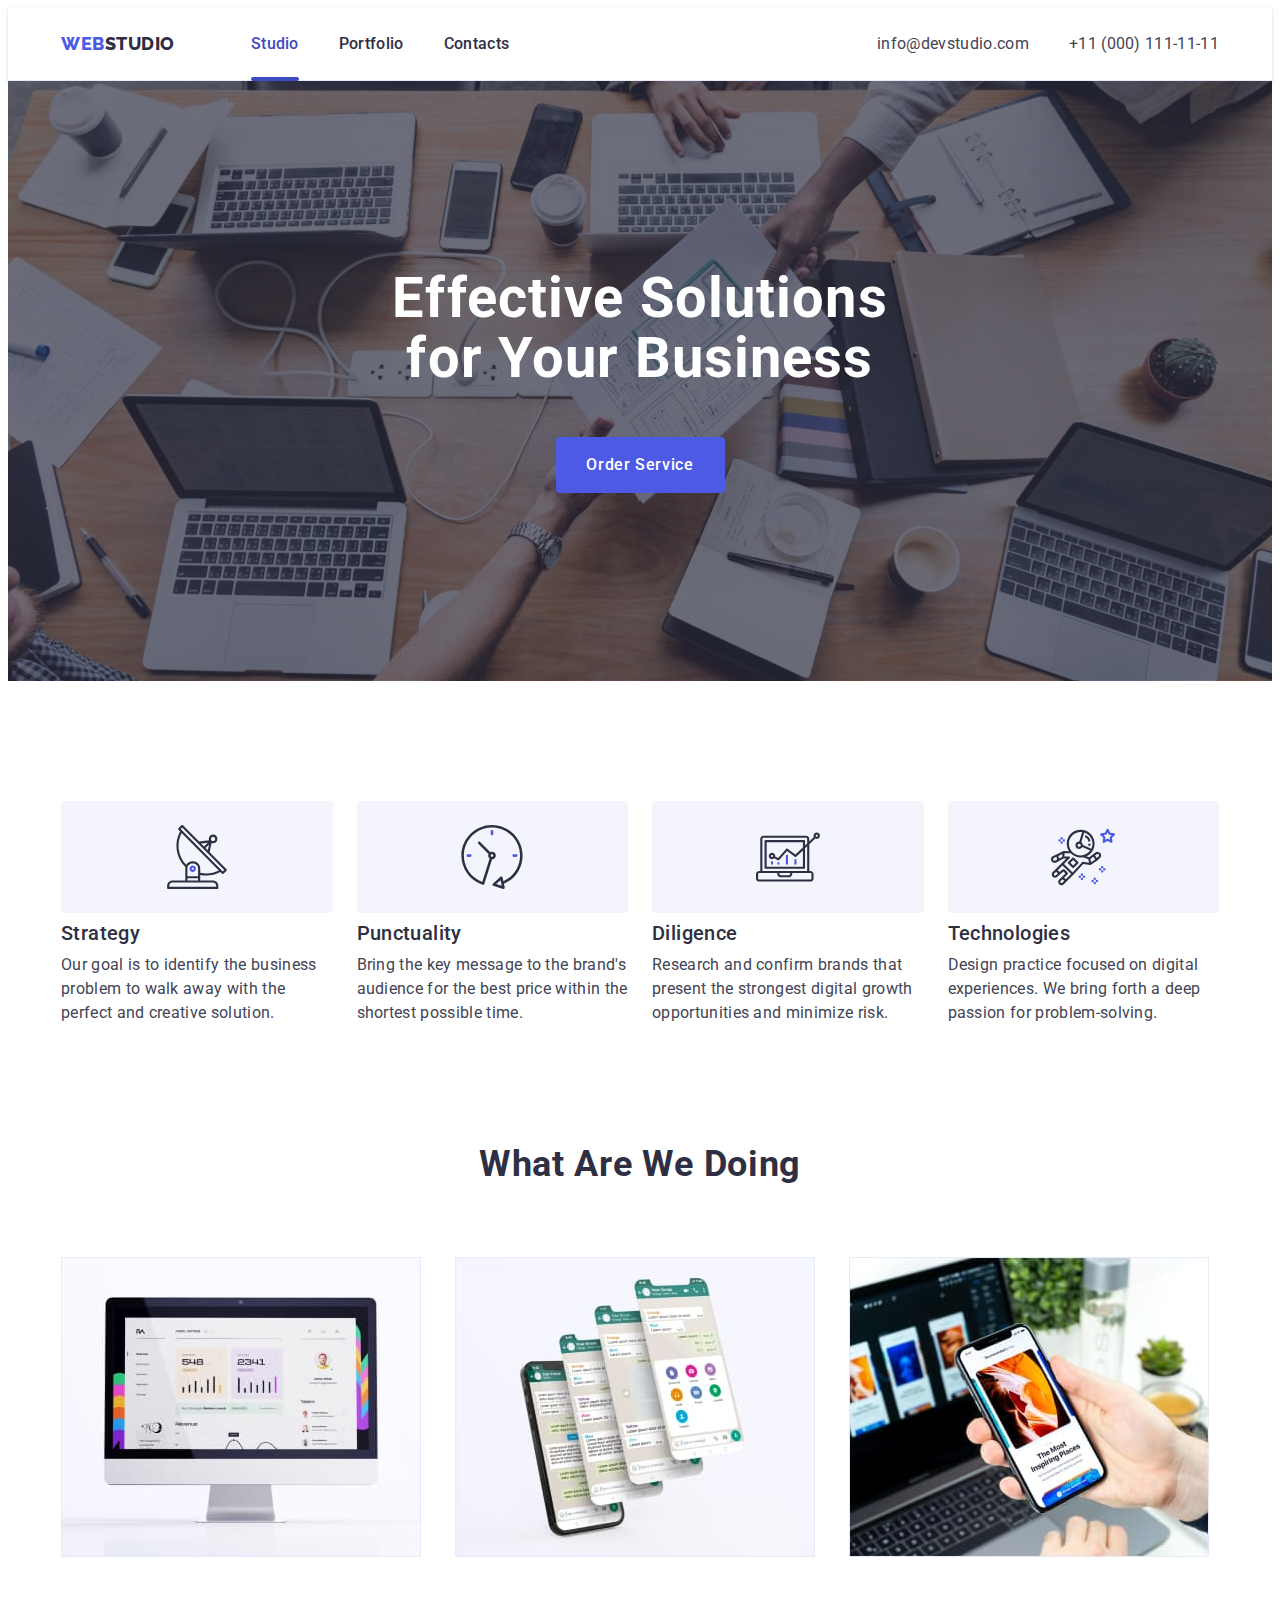
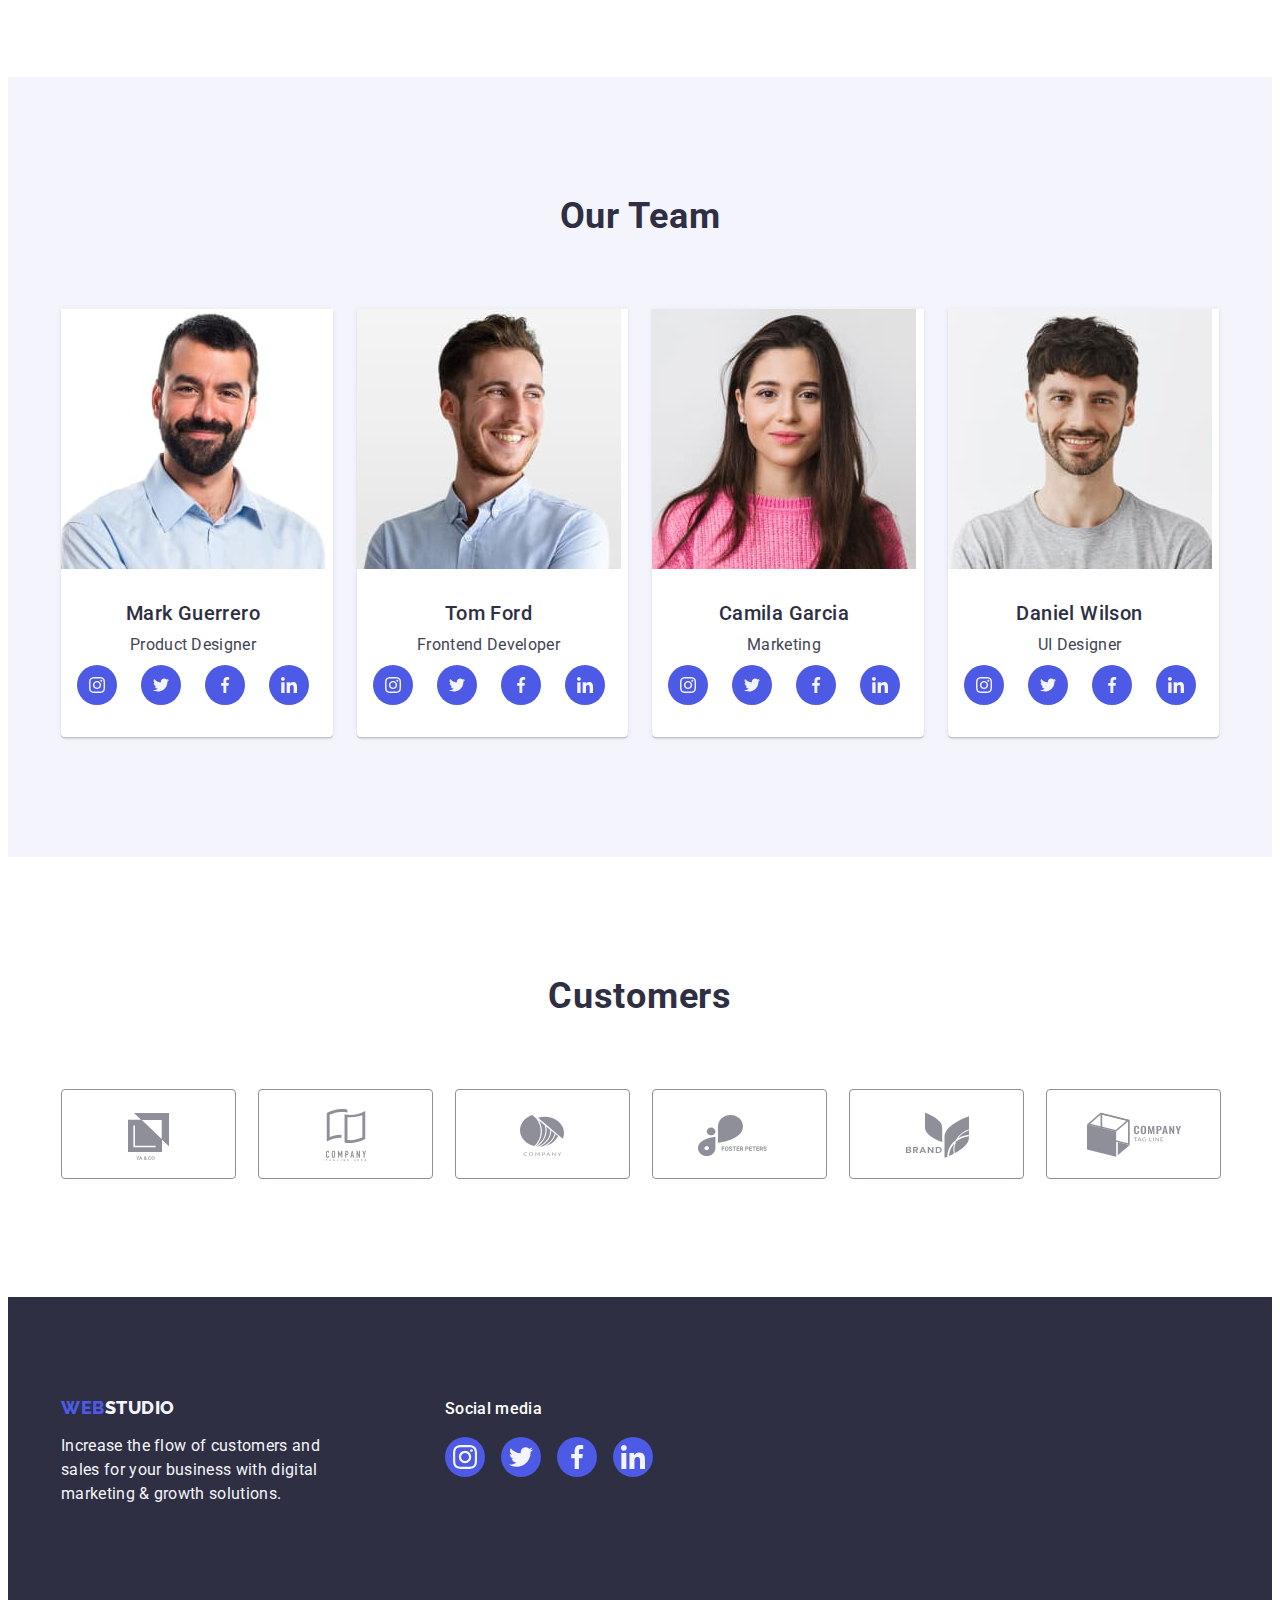
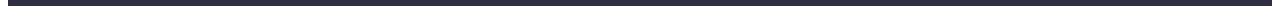
==== index.html @ 090a2a8f "Initial commit" ====
<!DOCTYPE html>
<html lang="en">
<head>
    <meta charset="UTF-8">
    <meta name="viewport" content="width=device-width, initial-scale=1.0">
    <link rel="stylesheet" href="https://cdnjs.cloudflare.com/ajax/libs/modern-normalize/2.0.0/modern-normalize.min.css"
        integrity="sha512-4xo8blKMVCiXpTaLzQSLSw3KFOVPWhm/TRtuPVc4WG6kUgjH6J03IBuG7JZPkcWMxJ5huwaBpOpnwYElP/m6wg=="
        crossorigin="anonymous" referrerpolicy="no-referrer">
    <link rel="preconnect" href="https://fonts.googleapis.com">
    <link rel="preconnect" href="https://fonts.gstatic.com" crossorigin>
    <link href="https://fonts.googleapis.com/css2?family=Raleway:wght@800&family=Roboto:wght@400;500;700;900&display=swap"
        rel="stylesheet">
    <title>Studio</title>
    <link rel="stylesheet" href="./css/styles.css">
</head>
<body>
    <header class="header-section">
        <div class="div-header container">
       <nav class="page-nav">
            <a class="logo link" href="./index.html">Web<span class="logo-header">Studio</span></a>
        <ul class="list-nav list">
            <li class="link-nav link"><a class="navigation link current" href="./index.html">Studio</a></li>
            <li class="link-nav link"><a class="navigation link" href="./portfolio.html">Portfolio</a></li>
            <li class="link-nav link"><a class="navigation link" href="">Contacts</a></li>
        </ul>
       </nav>
       <address class="page-adress">
        <ul class="list-adress list">
           <li class="link-adress link"><a class="adress link" href="mailto:info@devstudio.com">info@devstudio.com</a></li>
            <li class="link-adress link"><a class="adress link" href="tel:+110001111111">+11 (000) 111-11-11</a></li>
        </ul>
        </address>
        </div>
    </header>
    <main>
<section class="main-page-section">
    <div class="container-first container">
<h1 class="page-title">Effective Solutions for Your Business</h1>
<button class="button-order" type="button" data-modal-open="">Order Service</button>
</div>
</section>
<section class="advantage-section">
    <div class="container-second container">
    <h2 class="visually-hidden">Advantages</h2>
<ul class="list-advantages list">
    <li class="item-advantage"><div class="icon-adv"><svg width="64" height="64"> <use href="./images/icons.svg#antenna 1"></use> </svg></div><h3 class="advantage">Strategy</h3><p class="description-adv">Our goal is to identify the business problem to walk away with the perfect and creative solution.</p></li>
    <li class="item-advantage"><div class="icon-adv"><svg width="64" height="64"><use href="./images/icons.svg#clock 1"></use></svg></div><h3 class="advantage">Punctuality</h3><p class="description-adv">Bring the key message to the brand's audience for the best price within the shortest possible time. </p></li>
    <li class="item-advantage"><div class="icon-adv"><svg width="64" height="64"><use href="./images/icons.svg#diagram 1"></use></svg></div><h3 class="advantage">Diligence</h3><p class="description-adv">Research and confirm brands that present the strongest digital growth opportunities and minimize risk.</p></li>
    <li class="item-advantage"><div class="icon-adv"><svg width="64" height="64"><use href="./images/icons.svg#astronaut 1"></use></svg></div><h3 class="advantage">Technologies</h3><p class="description-adv">Design practice focused on digital experiences. We bring forth a deep passion for problem-solving.</p></li>
</ul>
</div>
</section>
<section class="doing-section">
    <div class="container-third container">
    <h2 class="title-doing">What are we doing</h2>
    <ul class="list-doing list">
    <li class="doing"><img src="./images/img1.jpg" alt="computer" width="360" height="300"></li>
    <li class="doing"><img src="./images/img2.jpg" alt="screens" width="360" height="300"></li>
    <li class="doing"><img src="./images/img3.jpg" alt="phone" width="360" height="300"></li>
    </ul>
    </div>
</section>
<section class="team">
    <div class="container-fourth container">
<h2 class="title-team">Our Team</h2>
<ul class="list-team list">
<li class="photo-member">
    <img src="./images/mark.jpg" alt="Mark Guerrero" width="264" height="260">
    <div class="member-div"><h3 class="member">Mark Guerrero</h3> <p class="profession">Product Designer</p>
    <ul class="social-icons-list list">
        <li class="social-icons-item"><a href="" class="social-icons-link"><svg class="social-icon" width="16" height="16">
            <use href="./images/icons.svg#instagram 2"></use>
        </svg></a></li>
        <li class="social-icons-item"><a href="" class="social-icons-link"><svg class="social-icon" width="16" height="16">
            <use href="./images/icons.svg#twitter 1"></use>
        </svg></a></li>
        <li class="social-icons-item"><a href="" class="social-icons-link"><svg class="social-icon" width="16" height="16">
            <use href="./images/icons.svg#facebook 1"></use>
        </svg></a></li>
        <li class="social-icons-item"><a href="" class="social-icons-link"><svg class="social-icon" width="16" height="16">
            <use href="./images/icons.svg#linkedin 1"></use>
        </svg></a></li>
    </ul></div>
</li>
<li class="photo-member">
    <img src="./images/tom.jpg" alt="Tom Ford" width="264" height="260">
    <div class="member-div"><h3 class="member">Tom Ford</h3> <p class="profession">Frontend Developer</p>
    <ul class="social-icons-list list">
        <li class="social-icons-item"><a href="" class="social-icons-link"><svg class="social-icon" width="16" height="16">
            <use href="./images/icons.svg#instagram 2"></use>
        </svg></a></li>
        <li class="social-icons-item"><a href="" class="social-icons-link"><svg class="social-icon" width="16" height="16">
            <use href="./images/icons.svg#twitter 1"></use>
        </svg></a></li>
        <li class="social-icons-item"><a href="" class="social-icons-link"><svg class="social-icon" width="16" height="16">
            <use href="./images/icons.svg#facebook 1"></use>
        </svg></a></li>
        <li class="social-icons-item"><a href="" class="social-icons-link"><svg class="social-icon" width="16" height="16">
            <use href="./images/icons.svg#linkedin 1"></use>
        </svg></a></li>
    </ul>
    </div>
</li>
<li class="photo-member">
    <img src="./images/camila.jpg" alt="Camila Garcia" width="264" height="260">
    <div class="member-div"><h3 class="member">Camila Garcia</h3> <p class="profession">Marketing</p>
    <ul class="social-icons-list list">
        <li class="social-icons-item"><a href="" class="social-icons-link"><svg class="social-icon" width="16" height="16">
            <use href="./images/icons.svg#instagram 2"></use>
        </svg></a></li>
        <li class="social-icons-item"><a href="" class="social-icons-link"><svg class="social-icon" width="16" height="16">
            <use href="./images/icons.svg#twitter 1"></use>
        </svg></a></li>
        <li class="social-icons-item"><a href="" class="social-icons-link"><svg class="social-icon" width="16" height="16">
            <use href="./images/icons.svg#facebook 1"></use>
        </svg></a></li>
        <li class="social-icons-item"><a href="" class="social-icons-link"><svg class="social-icon" width="16" height="16">
            <use href="./images/icons.svg#linkedin 1"></use>
        </svg></a></li>
    </ul>
    </div>
</li>
<li class="photo-member">
    <img src="./images/daniel.jpg" alt="Daniel Wilson" width="264" height="260">
    <div class="member-div"><h3 class="member">Daniel Wilson</h3> <p class="profession">UI Designer</p>
    <ul class="social-icons-list list">
        <li class="social-icons-item"><a href="" class="social-icons-link"><svg class="social-icon" width="16" height="16">
            <use href="./images/icons.svg#instagram 2"></use>
        </svg></a></li>
        <li class="social-icons-item"><a href="" class="social-icons-link"><svg class="social-icon" width="16" height="16">
            <use href="./images/icons.svg#twitter 1"></use>
        </svg></a></li>
        <li class="social-icons-item"><a href="" class="social-icons-link"><svg class="social-icon" width="16" height="16">
            <use href="./images/icons.svg#facebook 1"></use>
        </svg></a></li>
        <li class="social-icons-item"><a href="" class="social-icons-link"><svg class="social-icon" width="16" height="16">
            <use href="./images/icons.svg#linkedin 1"></use>
        </svg></a></li>
    </ul>
    </div>
</li>
</ul>
</div>
</section>
<section class="customers">
    <div class="container-fifth container">
<h2 class="title-customers">Customers</h2>
<ul class="customers-list list">
    <li class="customers-item"><a href="" class="customer-link"> <svg class="customers-icon" width="104" height="56"><use href="./images/icons.svg#Logo (1)"></use></svg></a>  </li>
    <li class="customers-item"><a href="" class="customer-link"> <svg class="customers-icon" width="104" height="56"><use href="./images/icons.svg#Logo (2)"></use></svg></a>  </li>
    <li class="customers-item"><a href="" class="customer-link"> <svg class="customers-icon" width="104" height="56"><use href="./images/icons.svg#Logo (5)"></use></svg></a>  </li>
    <li class="customers-item"><a href="" class="customer-link"> <svg class="customers-icon" width="104" height="56"><use href="./images/icons.svg#Logo (6)"></use></svg></a>  </li>
    <li class="customers-item"><a href="" class="customer-link"> <svg class="customers-icon" width="104" height="56"><use href="./images/icons.svg#Logo (3)"></use></svg></a>  </li>
    <li class="customers-item"><a href="" class="customer-link"> <svg class="customers-icon" width="104" height="56"><use href="./images/icons.svg#Logo (4)"></use></svg></a>  </li>
</ul>
    </div>
</section>
    </main>
    <footer class="page-footer">
        <div class="div-footer container">
            <div class="div-footer-first">
<a class="logo-footer link" href="./index.html">Web<span class="logo-span">Studio</span></a>
<p class="text-footer">Increase the flow of customers and sales for your business with digital marketing & growth solutions.</p>
</div>
<div class="div-footer-second">
<p class="p-social-media">Social media</p>
<ul class="social-media-list list">
    <li class="social-media-item"><a href="" class="social-media-link"><svg class="social-media" width="24" height="24">
                <use href="./images/icons.svg#instagram 2"></use>
            </svg></a></li>
    <li class="social-media-item"><a href="" class="social-media-link"><svg class="social-media" width="24" height="24">
                <use href="./images/icons.svg#twitter 1"></use>
            </svg></a></li>
    <li class="social-media-item"><a href="" class="social-media-link"><svg class="social-media" width="24" height="24">
                <use href="./images/icons.svg#facebook 1"></use>
            </svg></a></li>
    <li class="social-media-item"><a href="" class="social-media-link"><svg class="social-media" width="24" height="24">
                <use href="./images/icons.svg#linkedin 1"></use>
            </svg></a></li>
</ul>
</div>
</div>
</footer>
    <div data-modal="" class="backdrop is-hidden ">
        <div class="modal"><button class="modal-close-button" type="button" data-modal-close=""><svg class="close-button-icon" width="8" height="8">
            <use href="./images/icons.svg#close-black-18dp (2) 1"></use>
        </svg></button></div>
    </div>
    <script src="./js/modal.js"></script>
</body>
</html>
---- css/styles.css ----
:root {
    --navyblue: #2E2F42;
    --cloud: #F4F4FD;
    --primary-text-color: #434455;
    --ocean: #404BBF;
    --blue-brand-color: #4D5AE5;
    --white: #fff;
    --btn-text: #e7e9fc;
    --light-slate: #8e8f99;
    --green: #31d0aa;
}
body {
    font-family: "Roboto", sans-serif;
    color: var(--primary-text-color);
    background-color: var(--white);
}

.list {
    list-style: none;
}
.link {
    text-decoration: none;
}

.logo {
    line-height: 1.17;
    text-transform: uppercase;
    font-family:"Raleway", sans-serif;
    font-size: 18px;
    font-weight: 800;
    text-decoration: none;
    letter-spacing: 0.03em;
    color: var(--blue-brand-color);
    margin-right: 76px;
}
.logo-header {
    color: var(--navyblue);
}
img {
    display: block;
}
.container {
    width: 100%;
    max-width: 1158px;
    padding: 0 15px;
    margin: 0 auto;
}
p, h1, h2, h3 {
    margin-top: 0;
    margin-bottom: 0;
}
ul {
    margin-top: 0;
    margin-bottom: 0;
    padding-left: 0;
}
/* Navigation */
.header-section {
   border-bottom: 1px solid #e7e9fc;
   box-shadow: 0px 2px 1px rgba(46, 47, 66, 0.08),
    0px 1px 1px rgba(46, 47, 66, 0.16),
    0px 1px 6px rgba(46, 47, 66, 0.08);
}
.div-header {
    display: flex;
    align-items: center;
    margin: 0 auto;
    justify-content: space-between;
}
.page-adress {
    font-style: normal;
}
.page-nav {
    display: flex;
    align-items: center;
}
.list-nav {
    display: flex;
    align-items: center;
    gap: 40px;
}

.link-nav {
    display: flex;
    list-style: none;
}
.list-adress {
    display: flex;
    align-items: center;
    gap: 40px;
    margin-left: auto;
}
.link-adress {
    list-style: none;

}

.navigation {
    font-weight: 500;
    font-size: 16px;
    text-decoration: none;
    font-size: 16px;
    line-height: 1.5;
    letter-spacing: 0.02em;
    color: var(--navyblue, #2E2F42);
    list-style: none;
    padding: 24px 0;
    margin: 0 auto;
    position: relative;
    transition: color 250ms cubic-bezier(0.4, 0, 0.2, 1);

}
.current {
    position: relative;
    color: var(--ocean);
}
.current::after {
    content:"";
    left: 0;
    position: absolute;
    bottom: -1px;
    height: 4px;
    background-color: var(--ocean);
    border-radius: 2px;
    width: 100%;
}
.navigation:active {
    color: var(--ocean, #404BBF);  
}
.navigation:focus {
    color: var(--ocean, #404BBF)
}

.navigation:hover {
    color: var(--ocean, #404BBF)
}


.adress {
    color: var(--primary-text-color);
    text-decoration: none;
    font-size: 16px;
    line-height: 1.5;
    letter-spacing: 0.02em;
    list-style: none;
    transition: color 250ms cubic-bezier(0.4, 0, 0.2, 1);
}
.adress:active {
    color: var(--ocean, #404BBF);
}
.adress:focus {
    color: var(--ocean, #404BBF);
}
.adress:hover {
    color: var(--ocean, #404BBF)
}

 /* Main Page */

 .page-title {
     color: var(--white);
     font-size: 56px;
     text-align: center;
     line-height: 1.07;
     letter-spacing: 0.02em;
     max-width: 496px;
     margin: 0 auto;
 }
 .main-page-section {
    background-color: var(--navyblue);
     background-image: linear-gradient(rgba(46, 47, 66, 0.7), rgba(46, 47, 66, 0.7)), url(../images/people-office.jpg);
    background-repeat: no-repeat;
    background-position: center;
    background-size: cover;
    padding: 188px 0;
    max-width: 1440px;
    margin: 0 auto;
 }

 .button-order {
     color: var(--white);
     background-color: var(--blue-brand-color);
     font-size: 16px;
     cursor: pointer;
     text-shadow: 0px 4px 4px 0px rgba(0, 0, 0, 0.15);
     font-family: "Roboto", sans-serif;
     font-weight: 500;
     line-height: 1.5;
     letter-spacing: 0.04em;
     display: block;
     min-width: 169px;
     height: 56px;
     border: none;
     border-radius: 4px;
     margin: 0 auto;
     margin-top: 48px;
     transition: background-color 250ms cubic-bezier(0.4, 0, 0.2, 1);
 }

 .button-order:active {
     background-color: var(--ocean);
 }

 .button-order:focus {
     background-color: var(--ocean);
 }
 .button-order:hover {
    background-color: var(--ocean);
 }

/* Advantages */
.advantage-section {
    padding: 120px 0;
    margin: 0 auto;
}
.icon-adv {
    display: flex;
    align-items: center;
    justify-content: center;
    height: 112px;
    border-radius: 4px;
    background-color: #f4f4fd;
    margin-bottom: 8px;
}
.visually-hidden {
    position: absolute;
    width: 1px;
    height: 1px;
    margin: -1px;
    border: 0;
    padding: 0;
    white-space: nowrap;
    clip-path: inset(100%);
    clip: rect(0 0 0 0);
    overflow: hidden;
}

.advantage {
    color: var(--navyblue);
    font-size: 20px;
    font-weight: 500;
    line-height: 1.2;
    letter-spacing: 0.02em;
}
.description-adv {
   font-size: 16px;
    line-height: 1.5;
    letter-spacing: 0.02em; 
    text-align: left;
}

.title-doing, .team, .member, .profession {
    text-align: center;
}
.list-advantages{
    list-style: none;
    text-align: left;
    display: flex;
    gap: 24px;
}
 .item-advantage {
    width: calc((100% - 72px) / 4);
 }
 .advantage {
    margin-bottom: 8px;
 }

/* Doing */

.doing-section {
    margin: 0 auto;
    padding-bottom: 120px;
}
.title-doing {
    color:var(--navyblue);
    font-size: 36px;
    font-weight: 700;
    line-height: 1.11;
    letter-spacing: 0.02em;
    text-transform: capitalize;
    margin-bottom: 72px;
}
.list-doing {
    display: flex;
    gap: 24px;
}
.doing {
    width: calc((100% - 48px) / 3);
}

/* Team */

.title-team {
    color:var(--navyblue);
    font-size: 36px;
    font-weight: 700;
    line-height: 1.11;
    letter-spacing: 0.02em;
    text-transform: capitalize;
    margin-bottom: 72px;
}
.member {
    color: var(--navyblue);
    font-size: 20px;
    font-weight: 500;
    line-height: 1.2;
    letter-spacing: 0.02em;
    text-align: center;
    margin-bottom: 8px;
}
.team {
    background-color: var(--cloud);
    padding: 120px 0;
    margin: 0 auto;
}
.photo-member {
    background-color: var(--white);
    width: calc((100% - 72px) / 4);
    border-radius: 0px 0px 4px 4px;
    margin: 0 auto;
    min-width: 264px;
    box-shadow: 0px 1px 6px rgba(46, 47, 66, 0.08),
        0px 1px 1px rgba(46, 47, 66, 0.16),
        0px 2px 1px rgba(46, 47, 66, 0.08);
}
.profession {
   font-size: 16px;
    line-height: 1.5;
    letter-spacing: 0.02em; 
    text-align: center;
    margin-bottom: 8px;
}
.social-icons-list {
    display: flex;
    justify-content: center;
    gap: 24px;
}
.social-icons-item {
    width: 40px;
    height: 40px;
    
}
.social-icons-link {
    width: 100%;
    height: 100%;
    border-radius: 50%;
    display: flex;
    align-items: center;
    background-color: var(--blue-brand-color);
    justify-content: center;
    transition: background-color 250ms cubic-bezier(0.4, 0, 0.2, 1);
}
.social-icons-link:hover {
    background-color: var(--ocean);
}
.social-icons-link:focus {
    background-color: var(--ocean);
}
.social-icon {
    fill: var(--cloud);
}

.list-team {
    display: flex;
    gap: 24px;
}
.member-div {
    
    width: 264px;
    padding: 32px 0;

}
/* Customers */
.customers {
    margin: 0 auto;
    padding: 120px 0;
}

.title-customers {
    color: var(--navyblue);
    font-size: 36px;
    font-weight: 700;
    line-height: 1.11;
    letter-spacing: 0.02em;
    text-transform: capitalize;
    margin-bottom: 72px;
    text-align: center;
}
.customers-list {
    display: flex;
    gap: 24px;
}
.customers-item {
    width: calc((100% - 120px) / 6);
    height: 88px;
    transition: border-color 250ms cubic-bezier(0.4, 0, 0.2, 1),
        color 250ms cubic-bezier(0.4, 0, 0.2, 1);
}
.customer-link {
    border: 1px solid #8e8f99;
    width: 100%;
    height: 100%;
    display: flex;
    border-radius: 4px;
    align-items: center;
    justify-content: center;
    color: var(--light-slate);
    transition: border-color 250ms cubic-bezier(0.4, 0, 0.2, 1),
        color 250ms cubic-bezier(0.4, 0, 0.2, 1);
}

.customer-link:is(:hover, :focus) .customers-icon {
    color: var(--ocean);
    
}
.customer-link:hover {
    border-color: var(--ocean);
    color: var(--ocean);
}
.customer-link:focus {
    border-color: var(--ocean);
    color: var(--ocean);
}
.customers-icon {
    fill: currentColor;
    
}
/* Footer */
.page-footer {
    background-color: var(--navyblue);
    padding: 100px 0;
}
.div-footer {
display: flex;
align-items: baseline;
}
.div-footer-first {
    margin-right:120px;
}
.div-footer-second {

}
.text-footer {
    color: var(--cloud, #F4F4FD);
    font-size: 16px;
    letter-spacing: 0.02em;
    line-height: 1.5;
    text-align: left;
    max-width: 264px;
}
.logo-footer {
line-height: 1.17;
    text-transform: uppercase;
    font-family: "Raleway", sans-serif;
    font-size: 18px;
    font-weight: 800;
    text-decoration: none;
    letter-spacing: 0.03em;
    color: var(--blue-brand-color);
    display: inline-block;
    margin-bottom: 16px;
}
.logo-span {
    color: var(--cloud);
    line-height: 1.17;
    text-transform: uppercase;
    font-family:"Raleway", sans-serif;
    font-size: 18px;
    font-weight: 800;
    text-decoration: none;
    letter-spacing: 0.03em;
}
.p-social-media {
    font-weight: 500;
    font-size: 16px;
    line-height: 1.5;
    letter-spacing: 0.02em;
    color:var(--white);
    margin-bottom: 16px;
}
.social-media-list {
    display: flex;
    justify-content: center;
    gap: 16px;
}

.social-media-item {
    width: 40px;
    height: 40px;

}

.social-media-link {
    width: 100%;
    height: 100%;
    border-radius: 50%;
    display: flex;
    align-items: center;
    background-color: var(--blue-brand-color);
    justify-content: center;
    transition: background-color 250ms cubic-bezier(0.4, 0, 0.2, 1);
}

.social-media-link:hover {
    background-color: var(--green);
}

.social-media-link:focus {
    background-color: var(--green);
}

.social-media {
    fill: var(--cloud);
}


/* Portfolio */
.portfolio-section {
    padding-top: 96px;
    padding-bottom: 120px;
    margin: 0 auto;
}
.filter-btn {
    color: var(--blue-brand-color, #4D5AE5);
    background-color: var(--cloud, #F4F4FD);
    font-family: "Roboto", sans-serif;
    font-size: 16px;
    font-weight: 500;
    line-height: 1.5;
    letter-spacing: 0.04em;
    cursor: pointer;
    padding: 12px 24px;
    border: 1px solid var(--btn-text);
    border-radius: 4px;
    transition: color 250ms cubic-bezier(0.4, 0, 0.2, 1), background-color 250ms cubic-bezier(0.4, 0, 0.2, 1),
        border-color 250ms cubic-bezier(0.4, 0, 0.2, 1),
        box-shadow 250ms cubic-bezier(0.4, 0, 0.2, 1);
 
}
.filter-btn:active {
    background-color: var(--ocean, #404BBF);
    color: var(--white, #FFF);
    border: 1px solid transparent;
    box-shadow: 0px 3px 1px rgba(0, 0, 0, 0.1), 0px 2px 1px rgba(0, 0, 0, 0.08), 0px 2px 2px rgba(0, 0, 0, 0.12);

}
.filter-btn:hover {
    background-color: var(--ocean, #404BBF);
    color: var(--white, #FFF);
    border: 1px solid transparent;
    box-shadow: 0px 3px 1px rgba(0, 0, 0, 0.1), 0px 2px 1px rgba(0, 0, 0, 0.08), 0px 2px 2px rgba(0, 0, 0, 0.12);
}
.filter-btn:focus {
    background-color: var(--ocean, #404BBF);
    color: var(--white, #FFF);
    border: 1px solid transparent;
    box-shadow: 0px 3px 1px rgba(0, 0, 0, 0.1), 0px 2px 1px rgba(0, 0, 0, 0.08), 0px 2px 2px rgba(0, 0, 0, 0.12);
}
.list-filters {
    list-style: none;
    display: flex;
    justify-content: center;
    gap: 24px;
    margin-bottom: 72px;
}
.list-projects {
    list-style: none;
    display: flex;
    column-gap: 24px;
    flex-wrap: wrap;
    row-gap: 48px;  
}
.link-project {
    width: calc((100% - 48px) / 3);
}
.item-link-project {
    display: block;
    transition: box-shadow 250ms cubic-bezier(0.4, 0, 0.2, 1);
}
.item-link-project:focus .kind-project {
    transform: translateY(0%);
}
.item-link-project:hover .kind-project {
    transform: translateY(0%);
}
.item-link-project:hover{
    box-shadow: 0px 2px 1px 0px rgba(46, 47, 66, 0.08), 0px 1px 1px 0px rgba(46, 47, 66, 0.16), 0px 1px 6px 0px rgba(46, 47, 66, 0.08);
}
.item-link-project:focus {
    box-shadow: 0px 2px 1px 0px rgba(46, 47, 66, 0.08), 0px 1px 1px 0px rgba(46, 47, 66, 0.16), 0px 1px 6px 0px rgba(46, 47, 66, 0.08);
}
.img-container {
    position: relative;
    overflow: hidden;
}
.text-overlay {
    position: absolute;
    top: 0;
    font-size: 16px;
    line-height: 1.5;
    letter-spacing: 0.02em;
    color: var(--cloud);
    padding: 40px 32px;
    background-color: #4d5ae5;
    height: 100%;
    width: 100%;
    transform: translateY(100%);
    transition: transform 250ms cubic-bezier(0.4, 0, 0.2, 1);
}
.item-link-project:hover .text-overlay {
    transform: translateY(0);
}
.item-link-project:focus .text-overlay {
    transform: translateY(0);
}
.div-project {
    padding: 32px 16px;
    border: 1px solid #e7e9fc;
    border-top: none;

}
.title-project {
    text-align: left;
    font-size: 20px;
    font-weight: 500;
    line-height: 1.2;
    letter-spacing: 0.02em;
    color: var(--navyblue, #2E2F42);
    margin-bottom: 8px;
}
.kind-project {
    text-align: left;
    font-size: 16px;
    line-height: 1.5;
    letter-spacing: 0.02em;
    color: var(--primary-text-color);
}

/* Modal */
.backdrop {
    position: fixed;
    top: 0;
    left: 0;
    width: 100%;
    height: 100%;
    background-color: rgba(46, 47, 66, 0.4);
    transition: opacity 250ms cubic-bezier(0.4, 0, 0.2, 1),
        visibility 250ms cubic-bezier(0.4, 0, 0.2, 1);

}
.is-hidden {
    visibility: hidden;
    opacity: 0;
    pointer-events: none;
}
.modal {
    position: absolute;
    top: 50%;
    left: 50%;
    transform: translate(-50%, -50%);
    width: 408px;
    min-height: 584px;
    background-color:#fcfcfc;
    box-shadow: 0px 1px 1px rgba(0, 0, 0, 0.14),
    0px 1px 3px rgba(0, 0, 0, 0.12),
    0px 2px 1px rgba(0, 0, 0, 0.2);
    border-radius: 4px;
    transition: transform 250ms cubic-bezier(0.4, 0, 0.2, 1);
}
.modal-close-button {
    position: absolute;
    top: 24px;
    right: 24px;
    width: 24px;
    height: 24px;
    border-radius: 50%;
    display: flex;
    align-items: center;
    justify-content: center;
    background-color: var(--btn-text);
    border: 1px solid rgba(0, 0, 0, 0.1);
    padding: 0;
    cursor: pointer;
    transition: background-color 250ms cubic-bezier(0.4, 0, 0.2, 1),
        border 250ms cubic-bezier(0.4, 0, 0.2, 1);

}
.modal-close-button:hover {
    background-color: var(--ocean);
    border: none;
}
.modal-close-button:focus {
    background-color: var(--ocean);
    border: none;
}
.close-button-icon {
width: 8px;
height: 8px;
transition: fill 250ms cubic-bezier(0.4, 0, 0.2, 1);
}
.modal-close-button:is(:hover, :focus) .close-button-icon {
fill: #ffffff;
}
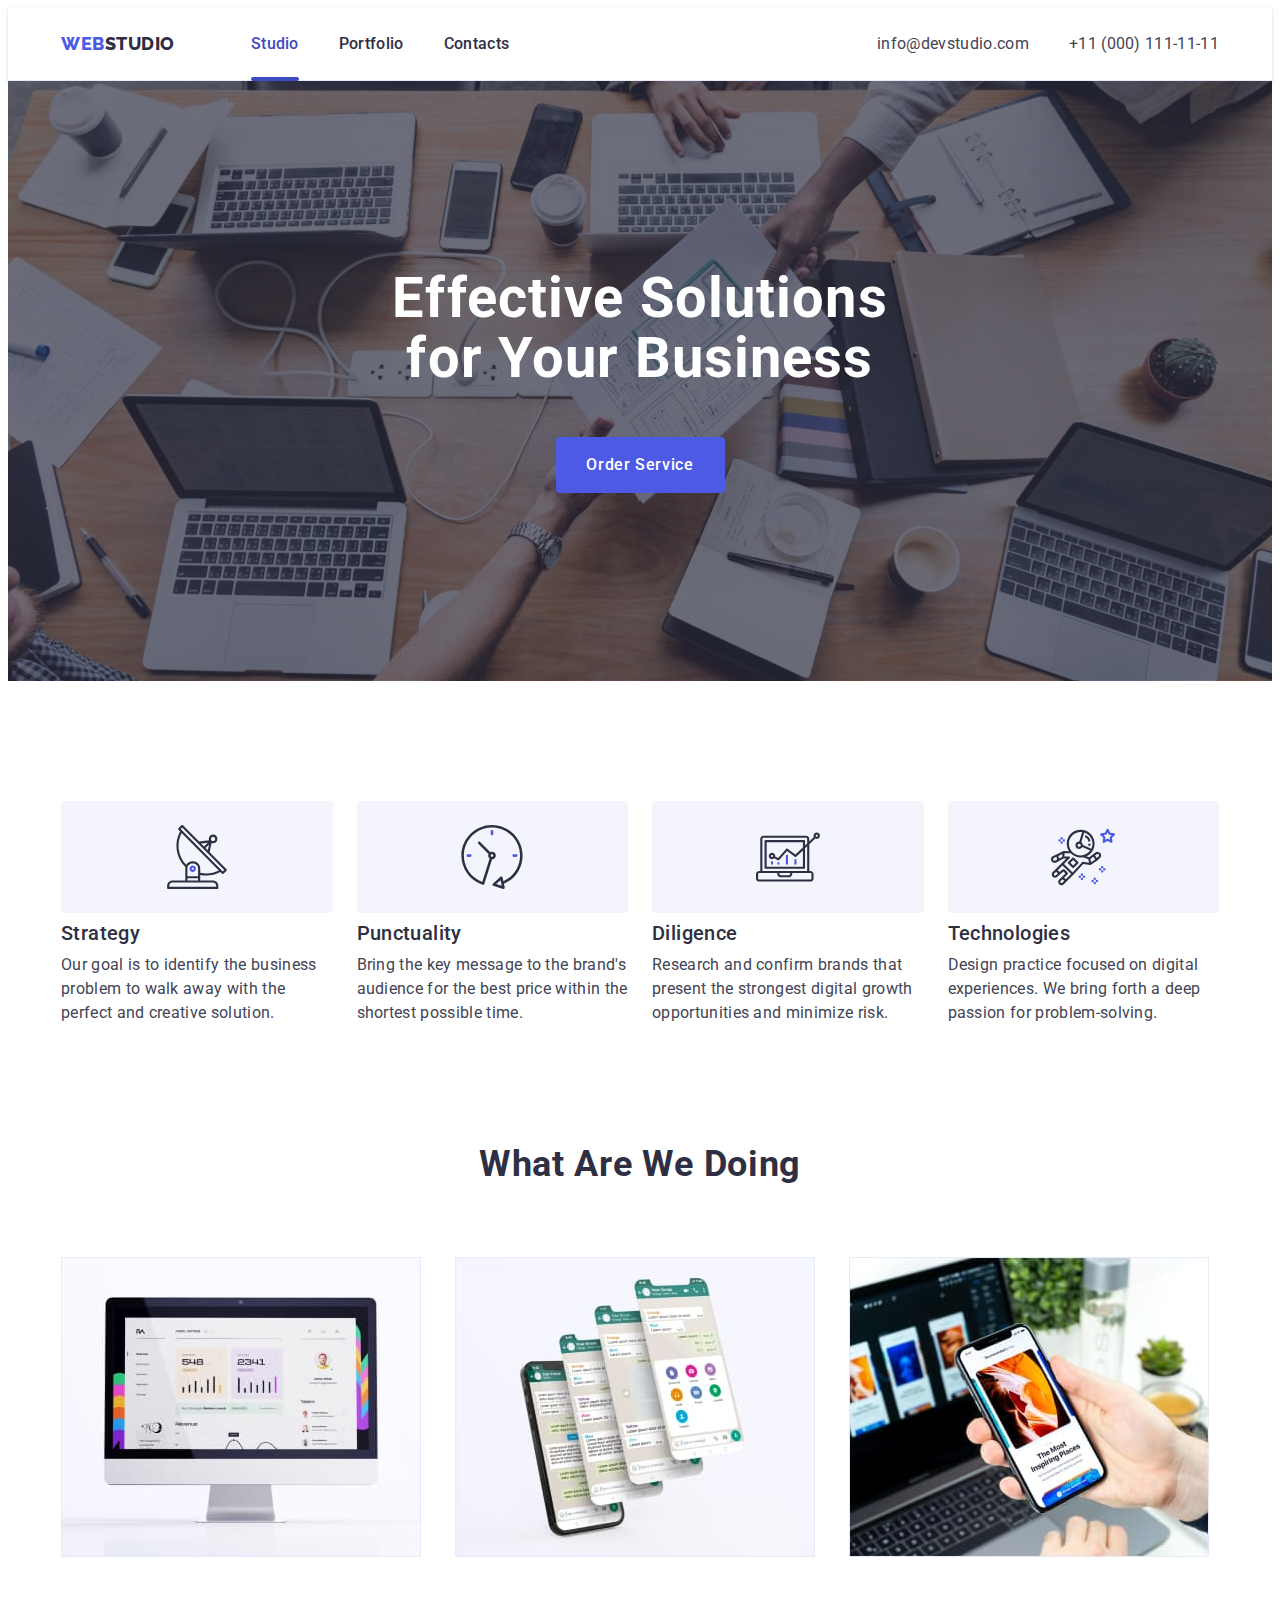
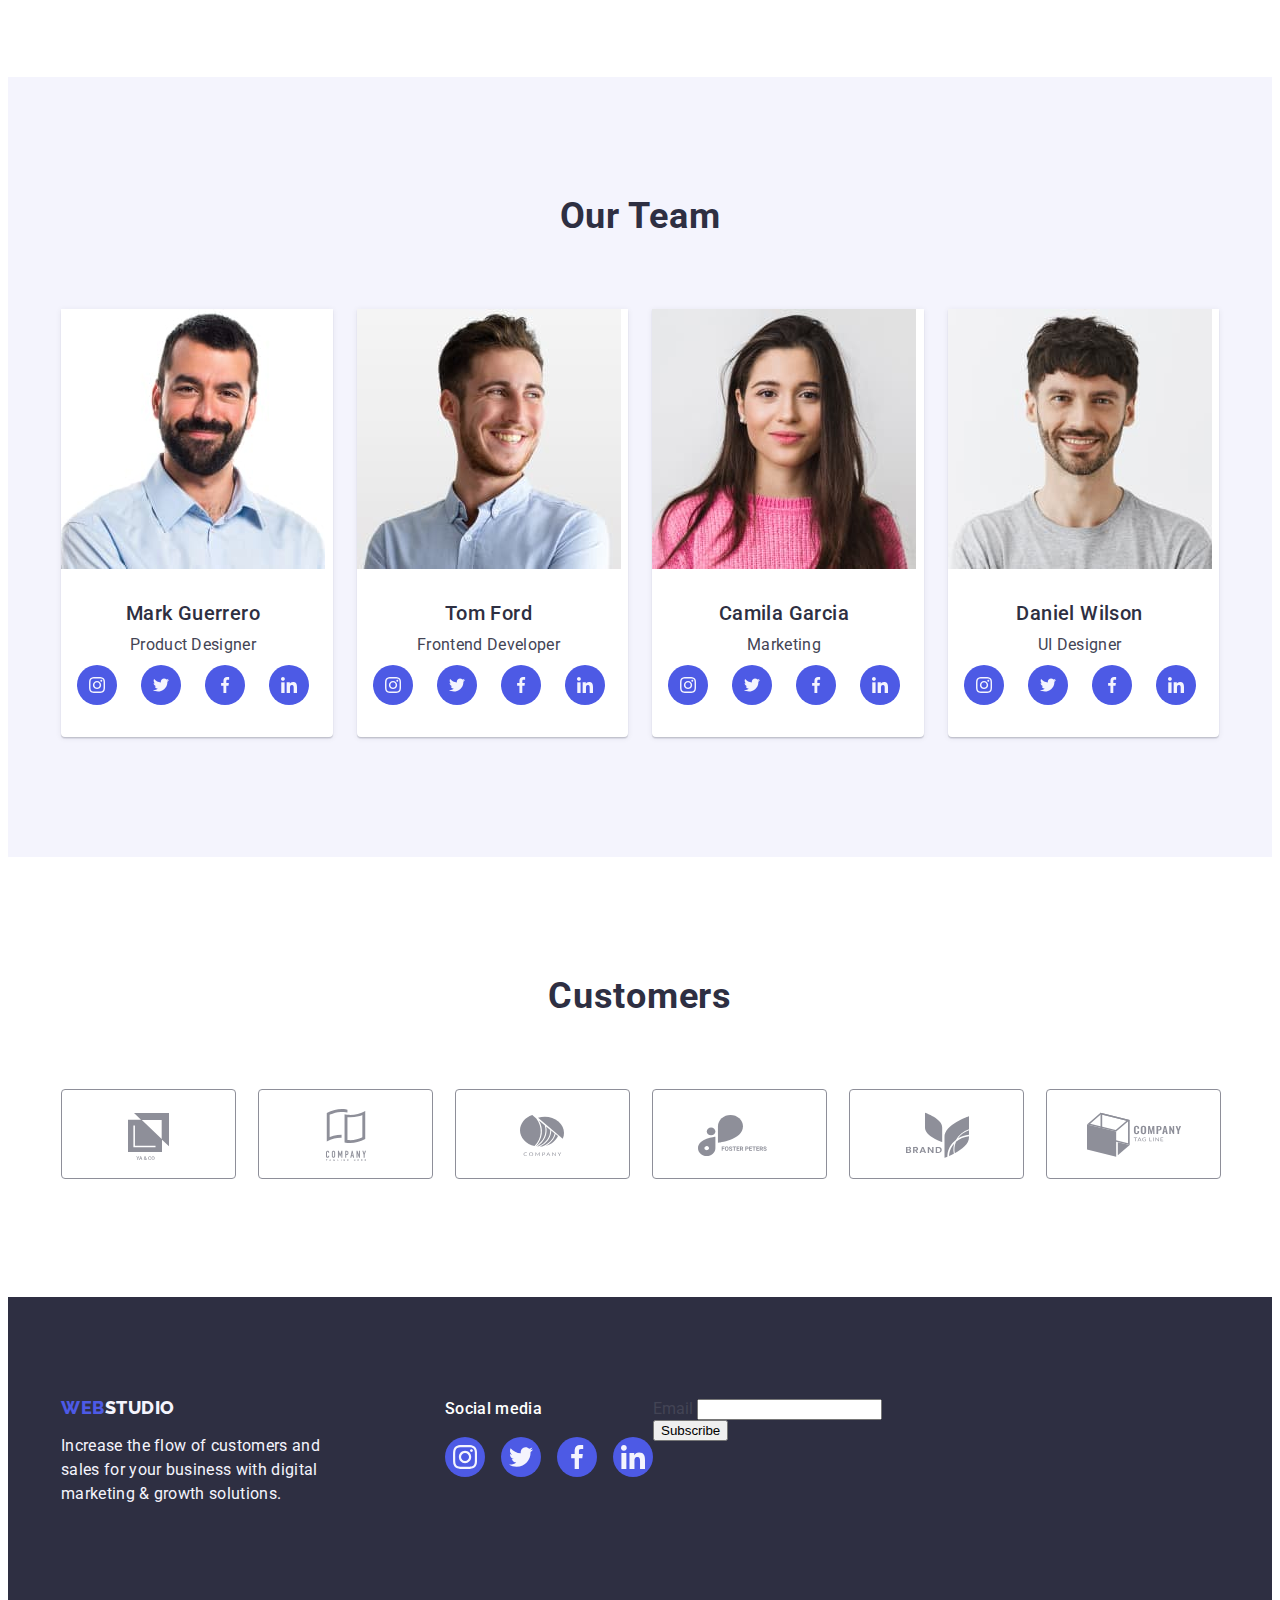
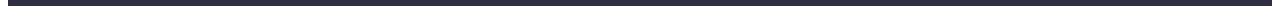
==== commit 394ed696: "goit-markup-hw-05" ====
--- a/index.html
+++ b/index.html
@@ -179,6 +179,14 @@
             </svg></a></li>
 </ul>
 </div>
+<div class="div-footer-third">
+    <form class="login-form">
+        <label>Email
+            <input type="email" name="user_email">
+        </label>
+    </form>
+    <button class="subscribe-btn" type="submit">Subscribe</button>
+</div>
 </div>
 </footer>
     <div data-modal="" class="backdrop is-hidden ">
--- a/css/styles.css
+++ b/css/styles.css
@@ -512,6 +512,10 @@
 .social-media {
     fill: var(--cloud);
 }
+.login-form {
+    display: flex;
+    flex-direction: column;
+}
 
 
 /* Portfolio */
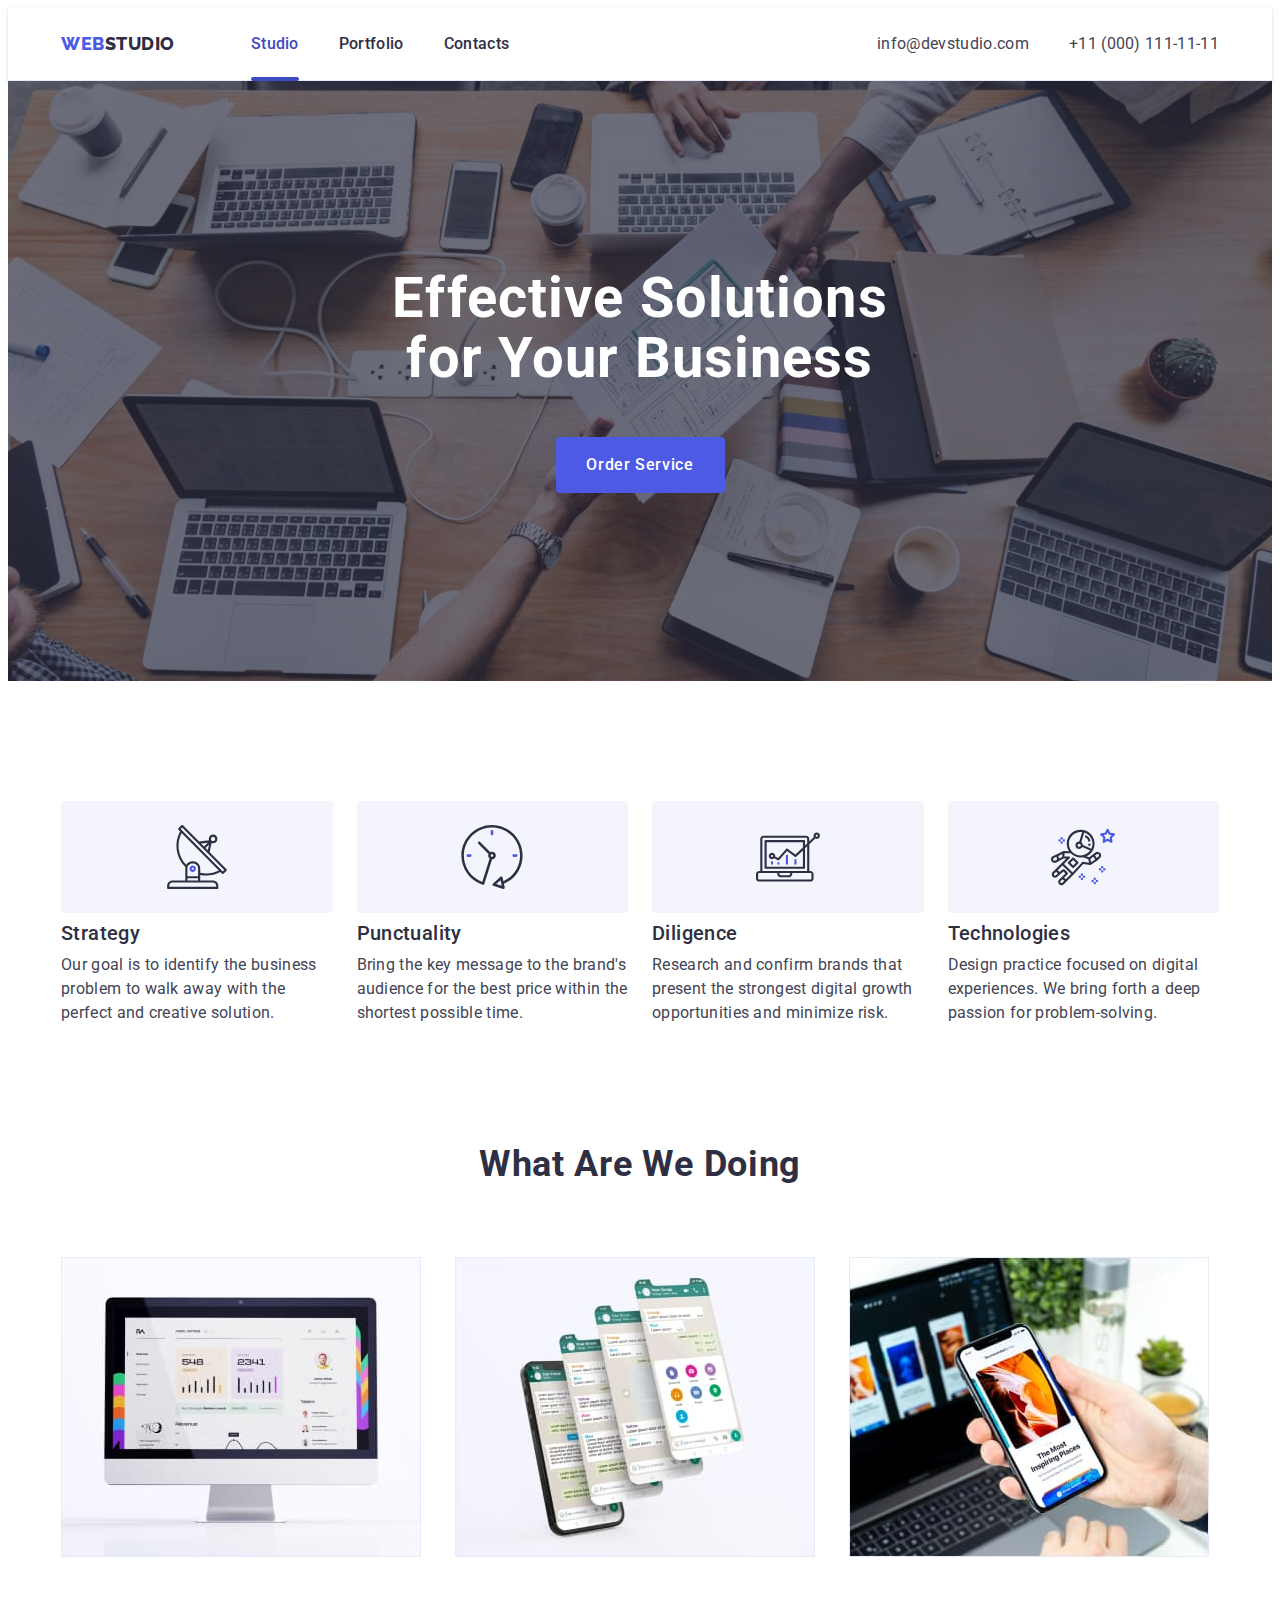
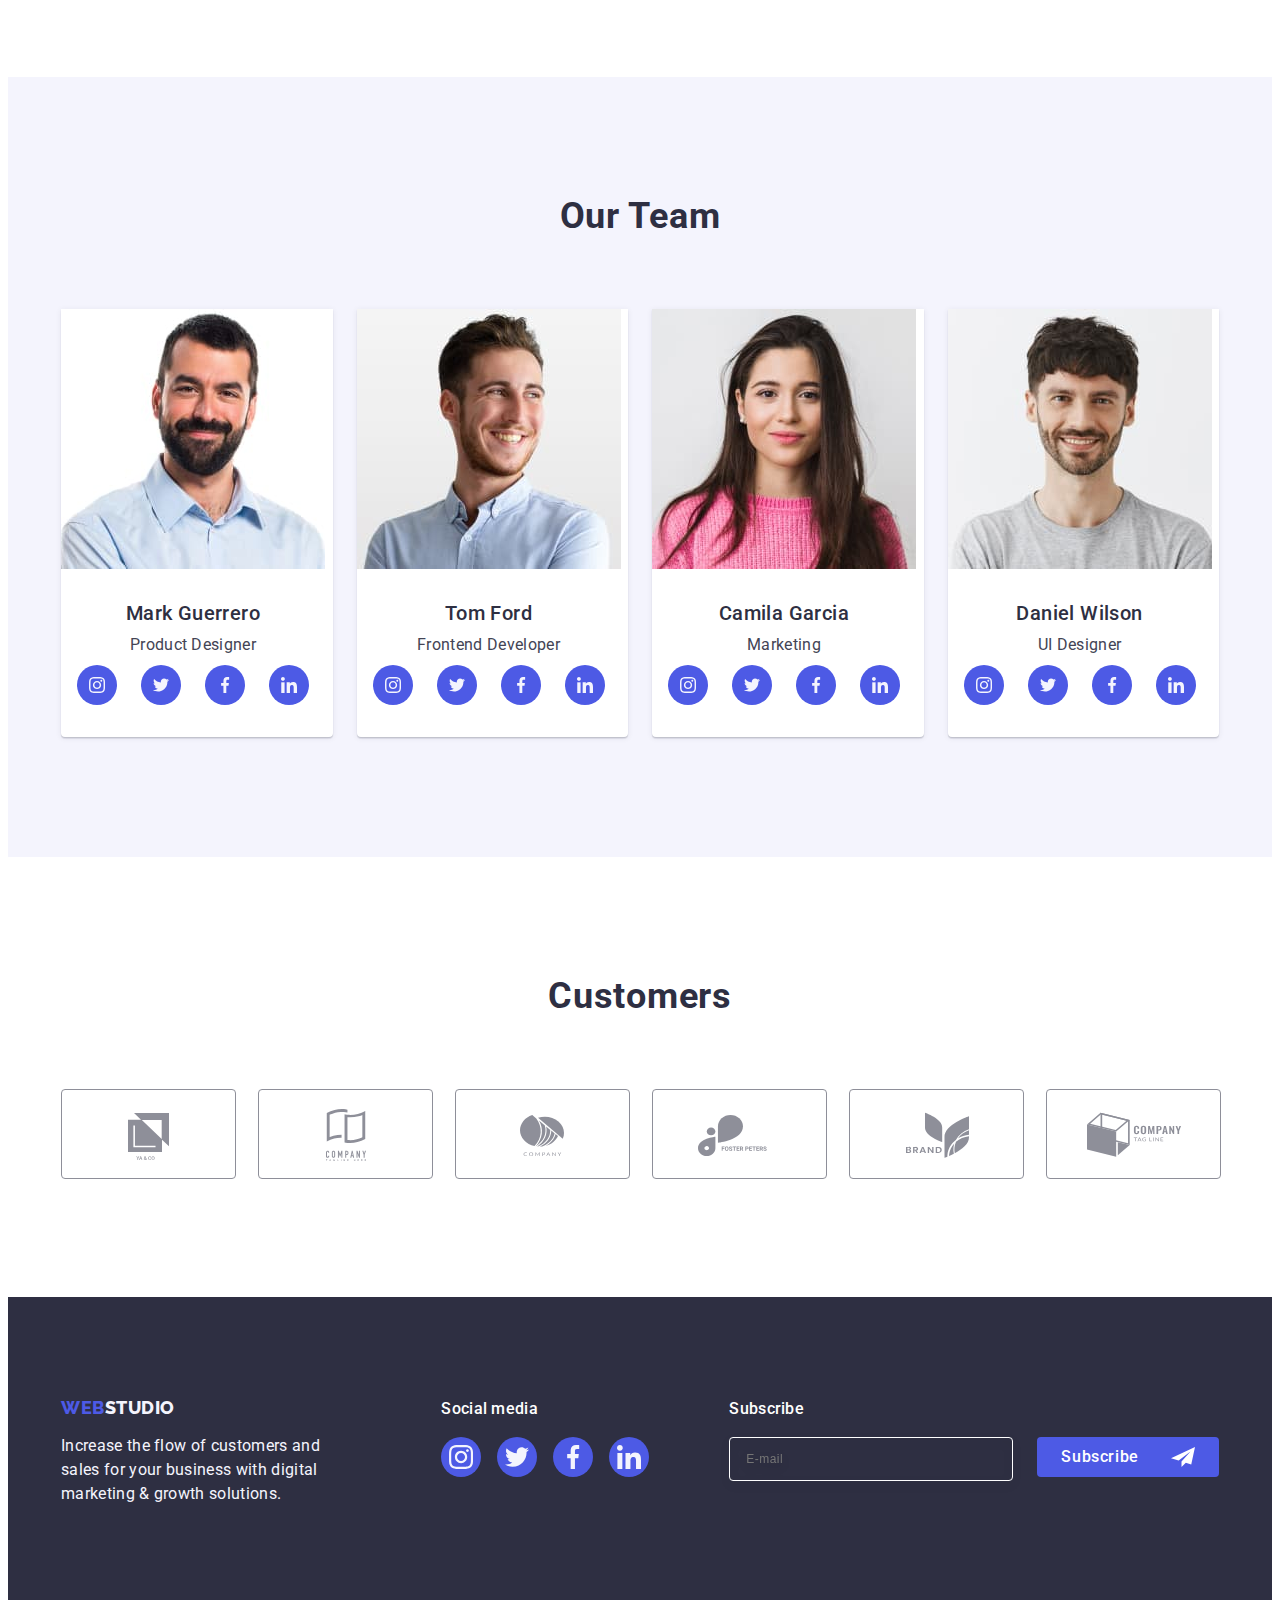
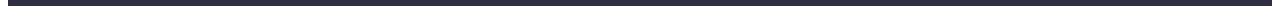
==== commit d801a81e: "goit-markup-hw-05" ====
--- a/index.html
+++ b/index.html
@@ -180,12 +180,16 @@
 </ul>
 </div>
 <div class="div-footer-third">
-    <form class="login-form">
-        <label>Email
-            <input type="email" name="user_email">
+    <p class="title-subscribe-form">Subscribe</p>
+    <form class="subscribe-form">
+        <label class="label-subscribe">
+            <input class="input-subscribe" type="email" name="user_email" placeholder="E-mail" >
         </label>
+        <button class="subscribe-btn" type="submit">Subscribe <svg class="subscribe-icon" width="24" height="24">
+            <use href="./images/icons.svg#icon send"></use>
+        </svg> </button>
     </form>
-    <button class="subscribe-btn" type="submit">Subscribe</button>
+    
 </div>
 </div>
 </footer>
--- a/css/styles.css
+++ b/css/styles.css
@@ -512,11 +512,66 @@
 .social-media {
     fill: var(--cloud);
 }
-.login-form {
-    display: flex;
-    flex-direction: column;
-}
-
+.title-subscribe-form {
+    color: var(--white, #FFF);
+    margin-bottom: 16px;
+    font-weight: 500;
+    font-size: 16px;
+    line-height: 1.5;
+    letter-spacing: 0.02em;
+    
+}
+.div-footer-third {
+margin-left: 80px;
+}
+.subscribe-form {
+    display: flex;
+    gap: 24px;
+}
+.label-subscribe {
+    
+}
+.input-subscribe {
+height: 40px;
+width: 264px;
+border: 1px solid #ffffff;
+border-radius: 4px;
+filter: drop-shadow(0px 4px 4px rgba(0, 0, 0, 0.15));
+background-color: transparent;
+color: var(--white, #FFF);
+font-size: 12px;
+font-weight: 400;
+line-height: 1.5;
+letter-spacing: 0.04em;
+padding-left: 16px;
+}
+.placeholder {
+    color: var(--white, #FFF);
+}
+.subscribe-btn {
+    display: flex;
+    min-width: 165;
+    height: 40px;
+    padding: 8px 24px;
+    justify-content: center;
+    align-items: center;
+    gap: 16px;
+    border-radius: 4px;
+    background-color: var(--iris, #4D5AE5);
+    border: none;
+    color: var(--white, #FFF);
+    text-align: center;
+    font-family: Roboto;
+    font-size: 16px;
+    font-weight: 500;
+    line-height: 1.5;
+    letter-spacing: 0.04em;
+    cursor: pointer;
+}
+.subscribe-icon {
+margin-left: 16px;
+fill: var(--white);
+}
 
 /* Portfolio */
 .portfolio-section {
